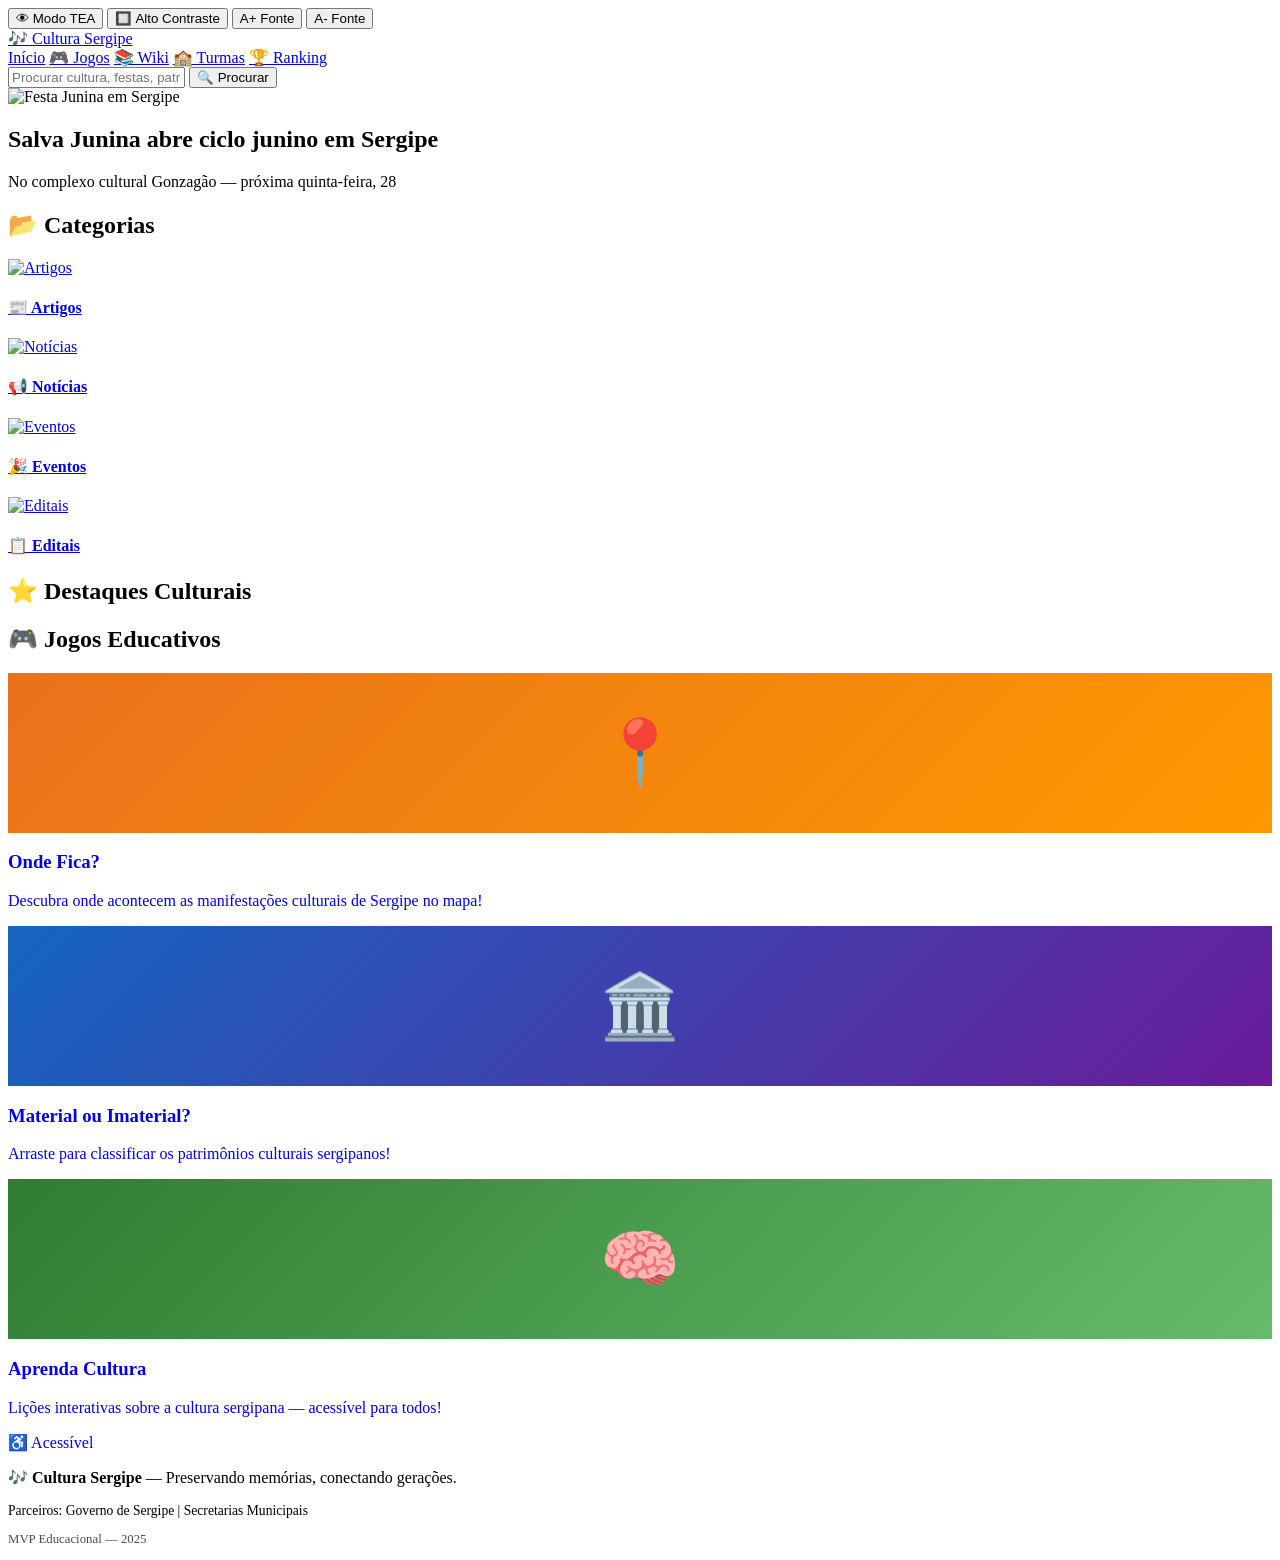
==== public/index.html @ f98973fc "estrutura projeto" ====
<!DOCTYPE html>
<html lang="pt-BR">
<head>
    <meta charset="UTF-8">
    <meta name="viewport" content="width=device-width, initial-scale=1.0">
    <title>Cultura Sergipe — Preservando Memórias</title>
    <link rel="stylesheet" href="/css/style.css">
</head>
<body>

    <!-- Barra de Acessibilidade -->
    <div class="acessibilidade-bar">
        <button class="acessibilidade-btn" onclick="toggleTEA()">👁 Modo TEA</button>
        <button class="acessibilidade-btn" onclick="toggleContraste()">🔲 Alto Contraste</button>
        <button class="acessibilidade-btn" onclick="aumentarFonte()">A+ Fonte</button>
        <button class="acessibilidade-btn" onclick="diminuirFonte()">A- Fonte</button>
    </div>

    <!-- Header -->
    <header class="header">
        <nav class="nav-container">
            <a href="/" class="logo">
                <span class="logo-icon">🎶</span>
                <span>Cultura Sergipe</span>
            </a>
            <div class="nav-links">
                <a href="/" class="nav-link active">Início</a>
                <a href="/jogos.html" class="nav-link">🎮 Jogos</a>
                <a href="/wiki.html" class="nav-link">📚 Wiki</a>
                <a href="/turmas.html" class="nav-link">🏫 Turmas</a>
                <a href="/ranking.html" class="nav-link destaque">🏆 Ranking</a>
            </div>
        </nav>
    </header>

    <!-- Busca -->
    <section class="search-section">
        <div class="search-bar">
            <input type="text" id="busca-input" placeholder="Procurar cultura, festas, patrimônios..." aria-label="Campo de busca">
            <button onclick="buscar()">🔍 Procurar</button>
        </div>
    </section>

    <!-- Hero Banner -->
    <section class="hero">
        <div class="hero-banner">
            <img src="https://images.unsplash.com/photo-1514525253161-7a46d19cd819?w=1200" alt="Festa Junina em Sergipe">
            <div class="hero-overlay">
                <h2>Salva Junina abre ciclo junino em Sergipe</h2>
                <p>No complexo cultural Gonzagão — próxima quinta-feira, 28</p>
            </div>
        </div>
    </section>

    <!-- Categorias -->
    <section class="container">
        <h2 class="section-title"><span class="emoji">📂</span> Categorias</h2>
        <div class="categorias-grid">
            <a href="/wiki.html?cat=artigos" class="categoria-card">
                <img src="https://images.unsplash.com/photo-1504711434969-e33886168d6c?w=400" alt="Artigos">
                <h4>📰 Artigos</h4>
            </a>
            <a href="/wiki.html?cat=noticias" class="categoria-card">
                <img src="https://images.unsplash.com/photo-1533174072545-7a4b6ad7a6c3?w=400" alt="Notícias">
                <h4>📢 Notícias</h4>
            </a>
            <a href="/wiki.html?cat=eventos" class="categoria-card">
                <img src="https://images.unsplash.com/photo-1504609813442-a8924e83f76e?w=400" alt="Eventos">
                <h4>🎉 Eventos</h4>
            </a>
            <a href="/wiki.html?cat=editais" class="categoria-card">
                <img src="https://images.unsplash.com/photo-1514525253161-7a46d19cd819?w=400" alt="Editais">
                <h4>📋 Editais</h4>
            </a>
        </div>

        <!-- Destaques Culturais -->
        <h2 class="section-title"><span class="emoji">⭐</span> Destaques Culturais</h2>
        <div class="cards-grid" id="destaques-grid">
            <!-- Preenchido via JS -->
        </div>

        <!-- Jogos -->
        <h2 class="section-title"><span class="emoji">🎮</span> Jogos Educativos</h2>
        <div class="cards-grid">
            <a href="/onde-fica.html" class="card" style="text-decoration:none">
                <div style="height:160px; background:linear-gradient(135deg,#E8721C,#ff9800); display:flex; align-items:center; justify-content:center;">
                    <span style="font-size:4rem">📍</span>
                </div>
                <div class="card-body">
                    <h3>Onde Fica?</h3>
                    <p>Descubra onde acontecem as manifestações culturais de Sergipe no mapa!</p>
                </div>
            </a>
            <a href="/material-imaterial.html" class="card" style="text-decoration:none">
                <div style="height:160px; background:linear-gradient(135deg,#1565C0,#6A1B9A); display:flex; align-items:center; justify-content:center;">
                    <span style="font-size:4rem">🏛️</span>
                </div>
                <div class="card-body">
                    <h3>Material ou Imaterial?</h3>
                    <p>Arraste para classificar os patrimônios culturais sergipanos!</p>
                </div>
            </a>
            <a href="/duolingo.html" class="card" style="text-decoration:none">
                <div style="height:160px; background:linear-gradient(135deg,#2E7D32,#66BB6A); display:flex; align-items:center; justify-content:center;">
                    <span style="font-size:4rem">🧠</span>
                </div>
                <div class="card-body">
                    <h3>Aprenda Cultura</h3>
                    <p>Lições interativas sobre a cultura sergipana — acessível para todos!</p>
                    <span class="card-badge badge-imaterial">♿ Acessível</span>
                </div>
            </a>
        </div>
    </section>

    <!-- Footer -->
    <footer class="footer">
        <p>🎶 <strong>Cultura Sergipe</strong> — Preservando memórias, conectando gerações.</p>
        <p style="margin-top:8px; font-size:0.85rem;">
            Parceiros: Governo de Sergipe | Secretarias Municipais
        </p>
        <p style="margin-top:8px; font-size:0.8rem; opacity:0.7;">
            MVP Educacional — 2025
        </p>
    </footer>

    <!-- Toast -->
    <div class="toast" id="toast"></div>

    <script src="/js/app.js"></script>
    <script>
        // Carregar destaques culturais
        document.addEventListener('DOMContentLoaded', async () => {
            try {
                const resp = await fetch('/api/cultura');
                const data = await resp.json();
                const grid = document.getElementById('destaques-grid');
                data.data.slice(0, 4).forEach(item => {
                    grid.innerHTML += `
                        <div class="card" onclick="mostrarDetalhes(${item.id})">
                            <img class="card-img" src="${item.imagem}" alt="${item.nome}" onerror="this.src='https://via.placeholder.com/400x200?text=Cultura+Sergipe'">
                            <div class="card-body">
                                <h3>${item.nome}</h3>
                                <p>${item.descricao.substring(0, 80)}...</p>
                                <span class="card-badge ${item.tipo === 'material' ? 'badge-material' : 'badge-imaterial'}">
                                    ${item.tipo === 'material' ? '🏛️ Material' : '✨ Imaterial'}
                                </span>
                            </div>
                        </div>
                    `;
                });
            } catch(e) {
                console.log('API não disponível, usando dados estáticos');
            }
        });

        function mostrarDetalhes(id) {
            showToast('Abrindo detalhes... 📖');
        }

        function buscar() {
            const termo = document.getElementById('busca-input').value;
            if (termo) {
                window.location.href = `/wiki.html?busca=${encodeURIComponent(termo)}`;
            }
        }

        document.getElementById('busca-input').addEventListener('keypress', (e) => {
            if (e.key === 'Enter') buscar();
        });
    </script>
</body>
</html>
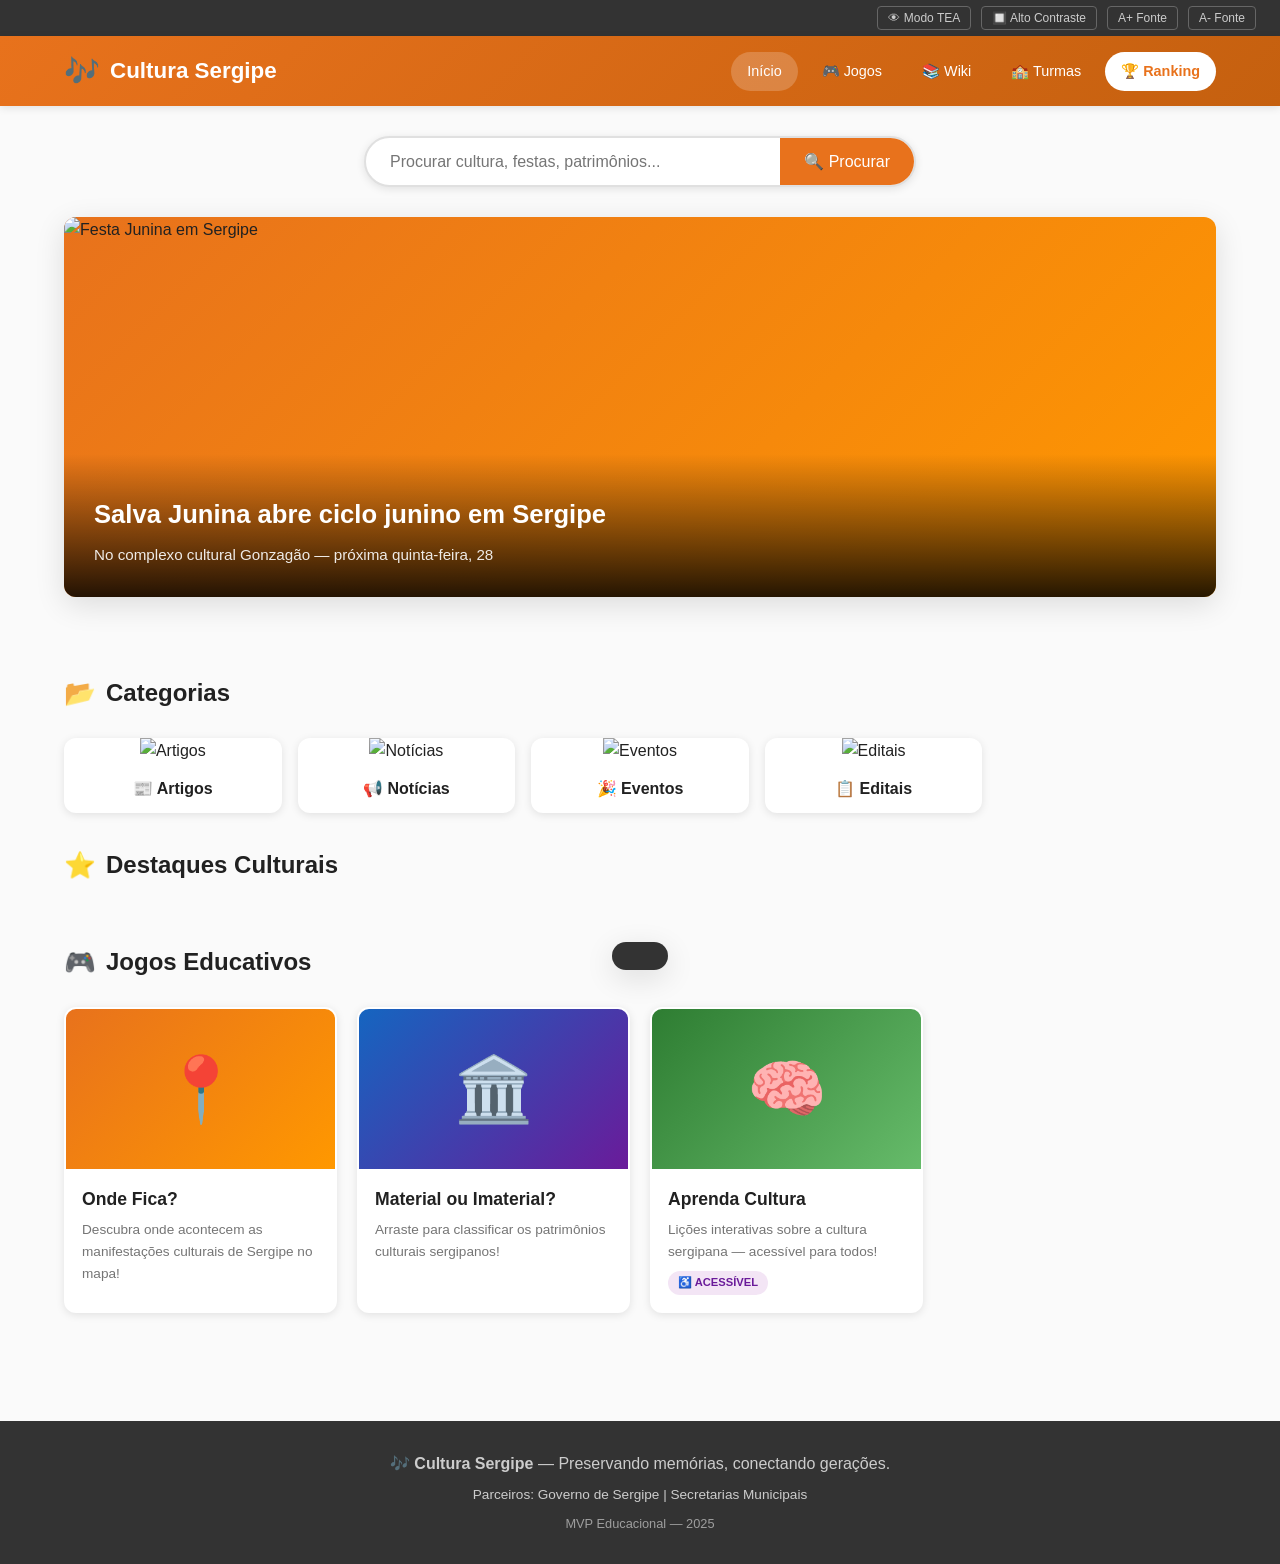
==== commit e99aa583: "resolve path" ====
--- a/public/index.html
+++ b/public/index.html
@@ -4,7 +4,7 @@
     <meta charset="UTF-8">
     <meta name="viewport" content="width=device-width, initial-scale=1.0">
     <title>Cultura Sergipe — Preservando Memórias</title>
-    <link rel="stylesheet" href="/css/style.css">
+    <link rel="stylesheet" href="../public/css/style.css">
 </head>
 <body>
 
@@ -83,7 +83,7 @@
         <!-- Jogos -->
         <h2 class="section-title"><span class="emoji">🎮</span> Jogos Educativos</h2>
         <div class="cards-grid">
-            <a href="/onde-fica.html" class="card" style="text-decoration:none">
+            <a href="../public/onde-fica.html" class="card" style="text-decoration:none">
                 <div style="height:160px; background:linear-gradient(135deg,#E8721C,#ff9800); display:flex; align-items:center; justify-content:center;">
                     <span style="font-size:4rem">📍</span>
                 </div>
--- a/public/css/style.css
+++ b/public/css/style.css
@@ -0,0 +1,928 @@
+/* ============================================
+   CULTURA SERGIPE — DESIGN SYSTEM
+   ============================================ */
+
+:root {
+    --cor-primaria: #E8721C;
+    --cor-primaria-escura: #C5600F;
+    --cor-primaria-clara: #FFF3E0;
+    --cor-secundaria: #2E7D32;
+    --cor-secundaria-clara: #E8F5E9;
+    --cor-acento: #D32F2F;
+    --cor-fundo: #FAFAFA;
+    --cor-card: #FFFFFF;
+    --cor-texto: #212121;
+    --cor-texto-leve: #757575;
+    --cor-borda: #E0E0E0;
+    --cor-sucesso: #4CAF50;
+    --cor-erro: #F44336;
+    --cor-info: #2196F3;
+    --cor-material: #1565C0;
+    --cor-imaterial: #6A1B9A;
+    --sombra-card: 0 2px 8px rgba(0,0,0,0.1);
+    --sombra-elevada: 0 8px 30px rgba(0,0,0,0.12);
+    --raio-borda: 12px;
+    --raio-borda-sm: 8px;
+    --transicao: all 0.3s ease;
+    --fonte-principal: 'Segoe UI', Tahoma, Geneva, Verdana, sans-serif;
+}
+
+* {
+    margin: 0;
+    padding: 0;
+    box-sizing: border-box;
+}
+
+body {
+    font-family: var(--fonte-principal);
+    background: var(--cor-fundo);
+    color: var(--cor-texto);
+    line-height: 1.6;
+    min-height: 100vh;
+}
+
+/* --- Acessibilidade TEA --- */
+body.modo-tea {
+    --cor-fundo: #F5F0FF;
+    font-size: 18px;
+    line-height: 2;
+    letter-spacing: 0.5px;
+}
+
+body.modo-tea * {
+    transition: none !important;
+    animation: none !important;
+}
+
+body.modo-tea .card {
+    border: 3px solid var(--cor-borda);
+}
+
+body.alto-contraste {
+    --cor-fundo: #000;
+    --cor-texto: #FFF;
+    --cor-card: #1a1a1a;
+    --cor-borda: #FFF;
+}
+
+/* --- Header / Navegação --- */
+.header {
+    background: linear-gradient(135deg, var(--cor-primaria), var(--cor-primaria-escura));
+    color: white;
+    padding: 0;
+    position: sticky;
+    top: 0;
+    z-index: 1000;
+    box-shadow: var(--sombra-card);
+}
+
+.nav-container {
+    max-width: 1200px;
+    margin: 0 auto;
+    display: flex;
+    align-items: center;
+    justify-content: space-between;
+    padding: 12px 24px;
+}
+
+.logo {
+    display: flex;
+    align-items: center;
+    gap: 10px;
+    text-decoration: none;
+    color: white;
+    font-size: 1.4rem;
+    font-weight: 700;
+}
+
+.logo-icon {
+    font-size: 1.8rem;
+}
+
+.nav-links {
+    display: flex;
+    gap: 8px;
+    align-items: center;
+    flex-wrap: wrap;
+}
+
+.nav-link {
+    color: white;
+    text-decoration: none;
+    padding: 8px 16px;
+    border-radius: 25px;
+    transition: var(--transicao);
+    font-size: 0.9rem;
+    font-weight: 500;
+}
+
+.nav-link:hover,
+.nav-link.active {
+    background: rgba(255,255,255,0.2);
+}
+
+.nav-link.destaque {
+    background: white;
+    color: var(--cor-primaria);
+    font-weight: 600;
+}
+
+/* --- Acessibilidade Toggle --- */
+.acessibilidade-bar {
+    background: #333;
+    padding: 6px 24px;
+    display: flex;
+    gap: 10px;
+    justify-content: flex-end;
+    align-items: center;
+}
+
+.acessibilidade-btn {
+    background: none;
+    border: 1px solid #666;
+    color: #ccc;
+    padding: 4px 10px;
+    border-radius: 4px;
+    cursor: pointer;
+    font-size: 0.75rem;
+}
+
+.acessibilidade-btn:hover {
+    background: #555;
+    color: white;
+}
+
+/* --- Barra de Busca --- */
+.search-section {
+    max-width: 600px;
+    margin: 30px auto;
+    padding: 0 24px;
+}
+
+.search-bar {
+    display: flex;
+    background: var(--cor-card);
+    border-radius: 50px;
+    overflow: hidden;
+    box-shadow: var(--sombra-card);
+    border: 2px solid var(--cor-borda);
+    transition: var(--transicao);
+}
+
+.search-bar:focus-within {
+    border-color: var(--cor-primaria);
+    box-shadow: var(--sombra-elevada);
+}
+
+.search-bar input {
+    flex: 1;
+    border: none;
+    padding: 14px 24px;
+    font-size: 1rem;
+    outline: none;
+    background: transparent;
+}
+
+.search-bar button {
+    background: var(--cor-primaria);
+    color: white;
+    border: none;
+    padding: 14px 24px;
+    cursor: pointer;
+    font-size: 1rem;
+    transition: var(--transicao);
+}
+
+.search-bar button:hover {
+    background: var(--cor-primaria-escura);
+}
+
+/* --- Hero / Banner --- */
+.hero {
+    max-width: 1200px;
+    margin: 20px auto;
+    padding: 0 24px;
+}
+
+.hero-banner {
+    position: relative;
+    border-radius: var(--raio-borda);
+    overflow: hidden;
+    height: 380px;
+    background: linear-gradient(135deg, var(--cor-primaria), #ff9800);
+    box-shadow: var(--sombra-elevada);
+}
+
+.hero-banner img {
+    width: 100%;
+    height: 100%;
+    object-fit: cover;
+}
+
+.hero-overlay {
+    position: absolute;
+    bottom: 0;
+    left: 0;
+    right: 0;
+    background: linear-gradient(transparent, rgba(0,0,0,0.85));
+    padding: 40px 30px 30px;
+    color: white;
+}
+
+.hero-overlay h2 {
+    font-size: 1.6rem;
+    margin-bottom: 8px;
+}
+
+.hero-overlay p {
+    font-size: 0.95rem;
+    opacity: 0.9;
+}
+
+/* --- Container Principal --- */
+.container {
+    max-width: 1200px;
+    margin: 0 auto;
+    padding: 24px;
+}
+
+/* --- Grid de Cards --- */
+.cards-grid {
+    display: grid;
+    grid-template-columns: repeat(auto-fill, minmax(260px, 1fr));
+    gap: 20px;
+    margin: 24px 0;
+}
+
+.card {
+    background: var(--cor-card);
+    border-radius: var(--raio-borda);
+    overflow: hidden;
+    box-shadow: var(--sombra-card);
+    transition: var(--transicao);
+    cursor: pointer;
+    border: 2px solid transparent;
+}
+
+.card:hover {
+    transform: translateY(-4px);
+    box-shadow: var(--sombra-elevada);
+    border-color: var(--cor-primaria);
+}
+
+.card-img {
+    width: 100%;
+    height: 160px;
+    object-fit: cover;
+}
+
+.card-body {
+    padding: 16px;
+}
+
+.card-body h3 {
+    font-size: 1.1rem;
+    margin-bottom: 6px;
+    color: var(--cor-texto);
+}
+
+.card-body p {
+    font-size: 0.85rem;
+    color: var(--cor-texto-leve);
+}
+
+.card-badge {
+    display: inline-block;
+    padding: 3px 10px;
+    border-radius: 20px;
+    font-size: 0.7rem;
+    font-weight: 600;
+    text-transform: uppercase;
+    margin-top: 8px;
+}
+
+.badge-material {
+    background: #E3F2FD;
+    color: var(--cor-material);
+}
+
+.badge-imaterial {
+    background: #F3E5F5;
+    color: var(--cor-imaterial);
+}
+
+/* --- Seção de Título --- */
+.section-title {
+    font-size: 1.5rem;
+    color: var(--cor-texto);
+    margin: 32px 0 16px;
+    display: flex;
+    align-items: center;
+    gap: 10px;
+}
+
+.section-title .emoji {
+    font-size: 1.6rem;
+}
+
+/* --- Categorias (Home) --- */
+.categorias-grid {
+    display: grid;
+    grid-template-columns: repeat(auto-fill, minmax(200px, 1fr));
+    gap: 16px;
+    margin: 24px 0;
+}
+
+.categoria-card {
+    background: var(--cor-card);
+    border-radius: var(--raio-borda);
+    overflow: hidden;
+    text-align: center;
+    box-shadow: var(--sombra-card);
+    transition: var(--transicao);
+    text-decoration: none;
+    color: var(--cor-texto);
+}
+
+.categoria-card:hover {
+    transform: translateY(-4px);
+    box-shadow: var(--sombra-elevada);
+}
+
+.categoria-card img {
+    width: 100%;
+    height: 120px;
+    object-fit: cover;
+}
+
+.categoria-card h4 {
+    padding: 12px;
+    font-size: 1rem;
+}
+
+/* --- Botões --- */
+.btn {
+    display: inline-block;
+    padding: 12px 28px;
+    border-radius: 25px;
+    border: none;
+    cursor: pointer;
+    font-size: 1rem;
+    font-weight: 600;
+    transition: var(--transicao);
+    text-decoration: none;
+    text-align: center;
+}
+
+.btn-primario {
+    background: var(--cor-primaria);
+    color: white;
+}
+
+.btn-primario:hover {
+    background: var(--cor-primaria-escura);
+    transform: translateY(-2px);
+}
+
+.btn-secundario {
+    background: var(--cor-secundaria);
+    color: white;
+}
+
+.btn-outline {
+    background: transparent;
+    border: 2px solid var(--cor-primaria);
+    color: var(--cor-primaria);
+}
+
+.btn-outline:hover {
+    background: var(--cor-primaria);
+    color: white;
+}
+
+.btn-grande {
+    padding: 16px 40px;
+    font-size: 1.1rem;
+}
+
+.btn-grupo {
+    display: flex;
+    gap: 12px;
+    flex-wrap: wrap;
+    margin: 16px 0;
+}
+
+/* --- Jogo: Onde Fica (Mapa) --- */
+.jogo-container {
+    max-width: 900px;
+    margin: 0 auto;
+}
+
+.mapa-container {
+    position: relative;
+    width: 100%;
+    max-width: 500px;
+    margin: 20px auto;
+    border-radius: var(--raio-borda);
+    overflow: hidden;
+    box-shadow: var(--sombra-card);
+    border: 3px solid var(--cor-borda);
+    cursor: crosshair;
+}
+
+.mapa-container img {
+    width: 100%;
+    display: block;
+}
+
+.mapa-pin {
+    position: absolute;
+    width: 20px;
+    height: 20px;
+    background: var(--cor-acento);
+    border: 3px solid white;
+    border-radius: 50%;
+    transform: translate(-50%, -50%);
+    box-shadow: 0 2px 8px rgba(0,0,0,0.3);
+    z-index: 10;
+    pointer-events: none;
+}
+
+.mapa-pin.correto {
+    background: var(--cor-sucesso);
+}
+
+.imagem-pergunta {
+    width: 100%;
+    max-height: 350px;
+    object-fit: cover;
+    border-radius: var(--raio-borda);
+    margin-bottom: 16px;
+    box-shadow: var(--sombra-card);
+}
+
+/* --- Jogo: Material ou Imaterial (Tinder-like) --- */
+.swipe-container {
+    max-width: 400px;
+    margin: 20px auto;
+    perspective: 1000px;
+}
+
+.swipe-card {
+    background: var(--cor-card);
+    border-radius: 20px;
+    overflow: hidden;
+    box-shadow: var(--sombra-elevada);
+    transition: transform 0.4s ease, opacity 0.4s ease;
+    user-select: none;
+}
+
+.swipe-card.swipe-left {
+    transform: translateX(-150%) rotate(-20deg);
+    opacity: 0;
+}
+
+.swipe-card.swipe-right {
+    transform: translateX(150%) rotate(20deg);
+    opacity: 0;
+}
+
+.swipe-card img {
+    width: 100%;
+    height: 300px;
+    object-fit: cover;
+}
+
+.swipe-info {
+    padding: 20px;
+    text-align: center;
+}
+
+.swipe-info h3 {
+    font-size: 1.3rem;
+    margin-bottom: 8px;
+}
+
+.swipe-info p {
+    color: var(--cor-texto-leve);
+    font-size: 0.9rem;
+}
+
+.swipe-actions {
+    display: flex;
+    justify-content: center;
+    gap: 30px;
+    margin: 24px 0;
+}
+
+.swipe-btn {
+    width: 70px;
+    height: 70px;
+    border-radius: 50%;
+    border: 3px solid;
+    background: white;
+    display: flex;
+    align-items: center;
+    justify-content: center;
+    font-size: 1.8rem;
+    cursor: pointer;
+    transition: var(--transicao);
+    box-shadow: var(--sombra-card);
+}
+
+.swipe-btn.material-btn {
+    border-color: var(--cor-material);
+    color: var(--cor-material);
+}
+
+.swipe-btn.material-btn:hover {
+    background: var(--cor-material);
+    color: white;
+}
+
+.swipe-btn.imaterial-btn {
+    border-color: var(--cor-imaterial);
+    color: var(--cor-imaterial);
+}
+
+.swipe-btn.imaterial-btn:hover {
+    background: var(--cor-imaterial);
+    color: white;
+}
+
+/* --- Duolingo Style --- */
+.duolingo-container {
+    max-width: 600px;
+    margin: 0 auto;
+}
+
+.progresso-bar {
+    width: 100%;
+    height: 12px;
+    background: var(--cor-borda);
+    border-radius: 6px;
+    overflow: hidden;
+    margin: 20px 0;
+}
+
+.progresso-fill {
+    height: 100%;
+    background: linear-gradient(90deg, var(--cor-sucesso), #66BB6A);
+    border-radius: 6px;
+    transition: width 0.5s ease;
+}
+
+.licao-card {
+    background: var(--cor-card);
+    border-radius: var(--raio-borda);
+    padding: 30px;
+    box-shadow: var(--sombra-card);
+    margin: 16px 0;
+}
+
+.licao-card h3 {
+    font-size: 1.2rem;
+    margin-bottom: 16px;
+    color: var(--cor-texto);
+}
+
+.opcao-btn {
+    display: block;
+    width: 100%;
+    padding: 14px 20px;
+    margin: 8px 0;
+    border: 2px solid var(--cor-borda);
+    border-radius: var(--raio-borda-sm);
+    background: var(--cor-card);
+    cursor: pointer;
+    font-size: 1rem;
+    text-align: left;
+    transition: var(--transicao);
+}
+
+.opcao-btn:hover {
+    border-color: var(--cor-primaria);
+    background: var(--cor-primaria-clara);
+}
+
+.opcao-btn.selecionada {
+    border-color: var(--cor-primaria);
+    background: var(--cor-primaria-clara);
+    font-weight: 600;
+}
+
+.opcao-btn.correta {
+    border-color: var(--cor-sucesso);
+    background: var(--cor-secundaria-clara);
+}
+
+.opcao-btn.incorreta {
+    border-color: var(--cor-erro);
+    background: #FFEBEE;
+}
+
+.vf-btns {
+    display: flex;
+    gap: 16px;
+    margin: 16px 0;
+}
+
+.vf-btn {
+    flex: 1;
+    padding: 16px;
+    border-radius: var(--raio-borda-sm);
+    border: 2px solid var(--cor-borda);
+    background: var(--cor-card);
+    cursor: pointer;
+    font-size: 1.1rem;
+    font-weight: 600;
+    transition: var(--transicao);
+    text-align: center;
+}
+
+.vf-btn:hover {
+    transform: translateY(-2px);
+}
+
+.vf-btn.verdadeiro:hover { border-color: var(--cor-sucesso); background: var(--cor-secundaria-clara); }
+.vf-btn.falso:hover { border-color: var(--cor-erro); background: #FFEBEE; }
+
+.feedback-box {
+    padding: 16px;
+    border-radius: var(--raio-borda-sm);
+    margin: 16px 0;
+    font-size: 0.95rem;
+    display: none;
+}
+
+.feedback-box.visivel {
+    display: block;
+}
+
+.feedback-box.correto {
+    background: var(--cor-secundaria-clara);
+    border: 2px solid var(--cor-sucesso);
+    color: #1B5E20;
+}
+
+.feedback-box.incorreto {
+    background: #FFEBEE;
+    border: 2px solid var(--cor-erro);
+    color: #B71C1C;
+}
+
+.dica-box {
+    background: #FFF8E1;
+    border: 1px solid #FFD54F;
+    border-radius: var(--raio-borda-sm);
+    padding: 12px;
+    margin: 12px 0;
+    font-size: 0.85rem;
+    color: #F57F17;
+}
+
+.estrelas {
+    font-size: 2rem;
+    text-align: center;
+    margin: 16px 0;
+}
+
+/* --- Turmas --- */
+.turma-form {
+    background: var(--cor-card);
+    border-radius: var(--raio-borda);
+    padding: 24px;
+    box-shadow: var(--sombra-card);
+    max-width: 500px;
+    margin: 20px auto;
+}
+
+.form-grupo {
+    margin-bottom: 16px;
+}
+
+.form-grupo label {
+    display: block;
+    margin-bottom: 6px;
+    font-weight: 600;
+    font-size: 0.9rem;
+    color: var(--cor-texto);
+}
+
+.form-grupo input,
+.form-grupo select,
+.form-grupo textarea {
+    width: 100%;
+    padding: 12px 16px;
+    border: 2px solid var(--cor-borda);
+    border-radius: var(--raio-borda-sm);
+    font-size: 1rem;
+    transition: var(--transicao);
+    font-family: var(--fonte-principal);
+}
+
+.form-grupo input:focus,
+.form-grupo select:focus,
+.form-grupo textarea:focus {
+    border-color: var(--cor-primaria);
+    outline: none;
+    box-shadow: 0 0 0 3px rgba(232, 114, 28, 0.2);
+}
+
+/* --- Ranking --- */
+.ranking-lista {
+    background: var(--cor-card);
+    border-radius: var(--raio-borda);
+    overflow: hidden;
+    box-shadow: var(--sombra-card);
+}
+
+.ranking-item {
+    display: flex;
+    align-items: center;
+    padding: 16px 20px;
+    border-bottom: 1px solid var(--cor-borda);
+    transition: var(--transicao);
+}
+
+.ranking-item:hover {
+    background: var(--cor-primaria-clara);
+}
+
+.ranking-item:last-child {
+    border-bottom: none;
+}
+
+.ranking-pos {
+    width: 40px;
+    height: 40px;
+    border-radius: 50%;
+    background: var(--cor-borda);
+    display: flex;
+    align-items: center;
+    justify-content: center;
+    font-weight: 700;
+    margin-right: 16px;
+    font-size: 0.9rem;
+}
+
+.ranking-pos.ouro { background: #FFD700; color: #333; }
+.ranking-pos.prata { background: #C0C0C0; color: #333; }
+.ranking-pos.bronze { background: #CD7F32; color: white; }
+
+.ranking-info {
+    flex: 1;
+}
+
+.ranking-info h4 {
+    font-size: 1rem;
+    margin-bottom: 2px;
+}
+
+.ranking-info small {
+    color: var(--cor-texto-leve);
+}
+
+.ranking-pontos {
+    font-size: 1.2rem;
+    font-weight: 700;
+    color: var(--cor-primaria);
+}
+
+/* --- Pontuação flutuante --- */
+.pontuacao-flutuante {
+    position: fixed;
+    top: 80px;
+    right: 20px;
+    background: var(--cor-primaria);
+    color: white;
+    padding: 10px 20px;
+    border-radius: 25px;
+    font-weight: 700;
+    box-shadow: var(--sombra-elevada);
+    z-index: 999;
+    display: flex;
+    align-items: center;
+    gap: 8px;
+}
+
+.ponto-animacao {
+    position: fixed;
+    color: var(--cor-sucesso);
+    font-size: 1.5rem;
+    font-weight: 700;
+    pointer-events: none;
+    animation: pontosUp 1s ease-out forwards;
+    z-index: 9999;
+}
+
+@keyframes pontosUp {
+    0% { opacity: 1; transform: translateY(0); }
+    100% { opacity: 0; transform: translateY(-60px); }
+}
+
+/* --- Footer --- */
+.footer {
+    background: #333;
+    color: #ccc;
+    text-align: center;
+    padding: 30px 24px;
+    margin-top: 60px;
+}
+
+.footer a {
+    color: var(--cor-primaria);
+    text-decoration: none;
+}
+
+/* --- Modal --- */
+.modal-overlay {
+    position: fixed;
+    top: 0;
+    left: 0;
+    right: 0;
+    bottom: 0;
+    background: rgba(0,0,0,0.6);
+    display: none;
+    align-items: center;
+    justify-content: center;
+    z-index: 10000;
+}
+
+.modal-overlay.ativo {
+    display: flex;
+}
+
+.modal-content {
+    background: var(--cor-card);
+    border-radius: var(--raio-borda);
+    padding: 30px;
+    max-width: 500px;
+    width: 90%;
+    max-height: 80vh;
+    overflow-y: auto;
+    box-shadow: var(--sombra-elevada);
+}
+
+.modal-content h2 {
+    margin-bottom: 16px;
+}
+
+/* --- Toast/Notificação --- */
+.toast {
+    position: fixed;
+    bottom: 30px;
+    left: 50%;
+    transform: translateX(-50%) translateY(100px);
+    background: #333;
+    color: white;
+    padding: 14px 28px;
+    border-radius: 25px;
+    font-size: 0.95rem;
+    box-shadow: var(--sombra-elevada);
+    transition: transform 0.3s ease;
+    z-index: 10001;
+}
+
+.toast.visivel {
+    transform: translateX(-50%) translateY(0);
+}
+
+.toast.sucesso { background: var(--cor-sucesso); }
+.toast.erro { background: var(--cor-erro); }
+
+/* --- Responsivo --- */
+@media (max-width: 768px) {
+    .nav-container {
+        flex-direction: column;
+        gap: 10px;
+    }
+    .nav-links {
+        justify-content: center;
+    }
+    .hero-banner {
+        height: 250px;
+    }
+    .hero-overlay h2 {
+        font-size: 1.2rem;
+    }
+    .cards-grid {
+        grid-template-columns: 1fr;
+    }
+    .categorias-grid {
+        grid-template-columns: repeat(2, 1fr);
+    }
+    .swipe-card img {
+        height: 200px;
+    }
+}
+
+@media (max-width: 480px) {
+    .categorias-grid {
+        grid-template-columns: 1fr;
+    }
+    .nav-link {
+        padding: 6px 12px;
+        font-size: 0.8rem;
+    }
+}
